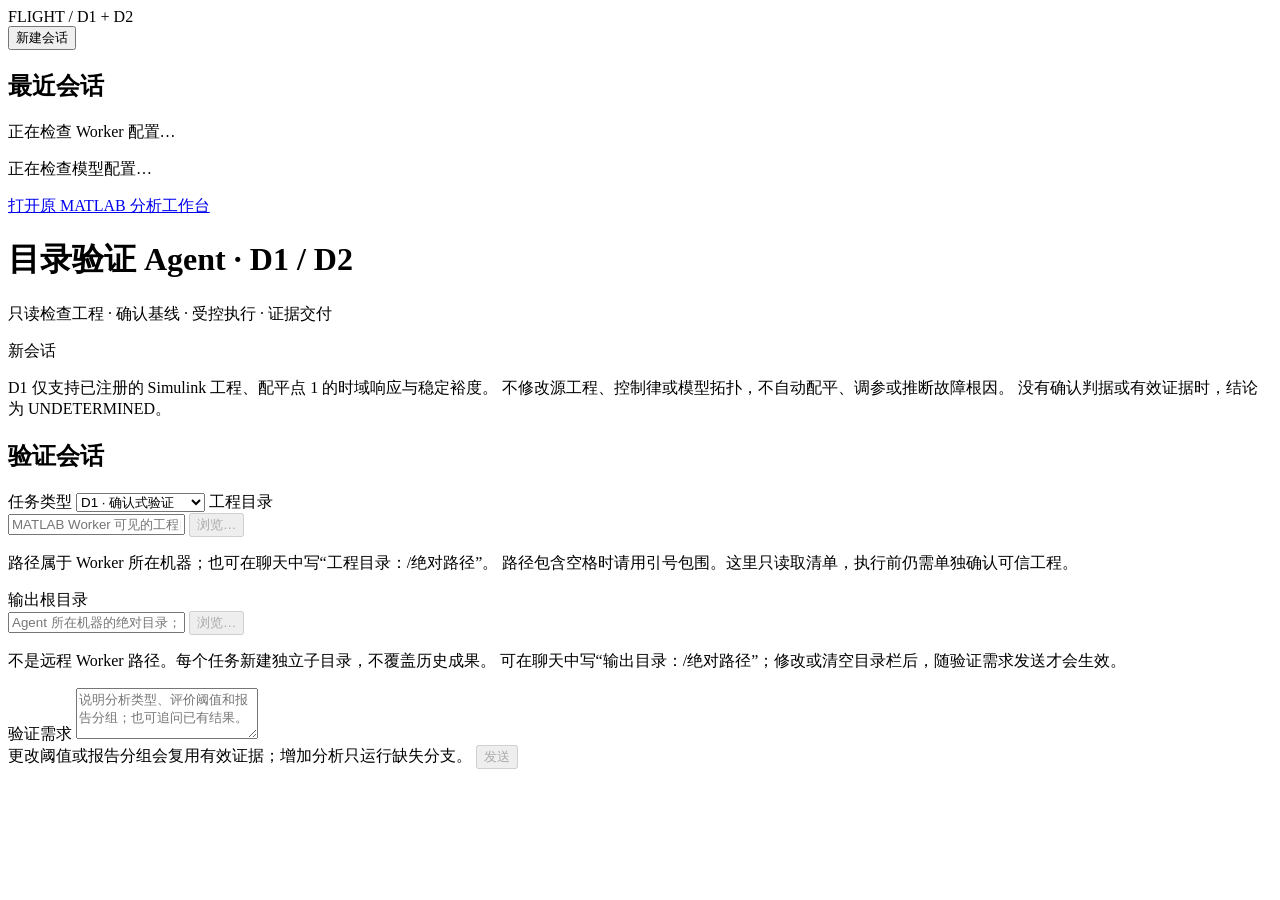
==== src/flight_agent/static/agent.html @ bb7110cc "feat: add shared evidence runtime and D2 diagnosis Share versioned capability, evidence, and cache c" ====
<!doctype html>
<html lang="zh-CN">
<head>
  <meta charset="utf-8">
  <meta name="viewport" content="width=device-width, initial-scale=1">
  <title>目录验证 Agent · D1 / D2</title>
  <link rel="stylesheet" href="/static/agent.css">
  <script src="/static/agent.js" defer></script>
</head>
<body>
  <aside class="sidebar">
    <div class="brand">FLIGHT / D1 + D2</div>
    <button id="new-conversation" type="button">新建会话</button>
    <h2>最近会话</h2>
    <nav id="conversation-history" aria-label="最近会话"></nav>
    <div class="environment">
      <p id="worker-state">正在检查 Worker 配置…</p>
      <p id="model-state">正在检查模型配置…</p>
      <a href="/workbench">打开原 MATLAB 分析工作台</a>
    </div>
  </aside>
  <main>
    <header>
      <div>
        <h1>目录验证 Agent · D1 / D2</h1>
        <p>只读检查工程 · 确认基线 · 受控执行 · 证据交付</p>
      </div>
      <span id="conversation-status" class="badge" role="status">新会话</span>
    </header>
    <p id="scenario-boundary" class="boundary">
      D1 仅支持已注册的 Simulink 工程、配平点 1 的时域响应与稳定裕度。
      不修改源工程、控制律或模型拓扑，不自动配平、调参或推断故障根因。
      没有确认判据或有效证据时，结论为 UNDETERMINED。
    </p>
    <div id="notice" role="alert" hidden></div>
    <section class="card" aria-labelledby="conversation-heading">
      <h2 id="conversation-heading">验证会话</h2>
      <div id="messages" aria-live="polite"></div>
      <form id="composer">
        <label for="scenario">任务类型</label>
        <select id="scenario">
          <option value="d1">D1 · 确认式验证</option>
          <option value="d2">D2 · 证据驱动诊断</option>
        </select>
        <label id="project-label" for="project-root">工程目录</label>
        <div class="directory-field">
          <input id="project-root" type="text" maxlength="4096" autocomplete="off"
                 placeholder="MATLAB Worker 可见的工程目录，例如 D:\F16_package">
          <button id="browse-project" type="button" aria-label="浏览工程目录"
                  aria-haspopup="dialog" aria-controls="directory-picker" disabled>浏览…</button>
        </div>
        <p id="project-hint" class="hint">
          路径属于 Worker 所在机器；也可在聊天中写“工程目录：/绝对路径”。
          路径包含空格时请用引号包围。这里只读取清单，执行前仍需单独确认可信工程。
        </p>
        <label for="output-root">输出根目录</label>
        <div class="directory-field">
          <input id="output-root" type="text" maxlength="4096" autocomplete="off"
                 placeholder="Agent 所在机器的绝对目录；留空使用默认位置">
          <button id="browse-output" type="button" aria-label="浏览输出根目录"
                  aria-haspopup="dialog" aria-controls="directory-picker" disabled>浏览…</button>
        </div>
        <p class="hint">
          不是远程 Worker 路径。每个任务新建独立子目录，不覆盖历史成果。
          可在聊天中写“输出目录：/绝对路径”；修改或清空目录栏后，随验证需求发送才会生效。
        </p>
        <label id="request-label" for="message">验证需求</label>
        <textarea id="message" rows="3" maxlength="4000" required
                  placeholder="说明分析类型、评价阈值和报告分组；也可追问已有结果。"></textarea>
        <div class="composer-actions">
          <span id="composer-hint" class="hint">更改阈值或报告分组会复用有效证据；增加分析只运行缺失分支。</span>
          <button id="send" type="submit" disabled>发送</button>
        </div>
      </form>
    </section>
    <section id="baseline-card" class="card" aria-labelledby="baseline-heading" hidden>
      <h2 id="baseline-heading">评价基线</h2>
      <div id="baseline"></div>
      <div id="decision-controls" hidden>
        <p id="decision-message"></p>
        <label id="trust-label" class="consent">
          <input id="trusted" type="checkbox">
          <span id="trust-text">我已核对基线，并确认该工程代码可信</span>
        </label>
        <p id="trust-warning" class="hint">
          工程初始化代码以 Worker 用户权限在隔离副本中执行。只允许你已审查并信任的工程。
        </p>
        <div class="actions">
          <button id="confirm" type="button" hidden disabled>确认基线并执行</button>
          <button id="resume" type="button" hidden>续接已有运行</button>
          <button id="retry" type="button" hidden disabled>确认重试失败分支</button>
          <button id="replan" type="button" hidden disabled>采纳恢复方案（不执行）</button>
        </div>
      </div>
    </section>
    <section id="execution-card" class="card" aria-labelledby="execution-heading" hidden>
      <h2 id="execution-heading">任务与执行证据</h2>
      <p id="stage" role="status"></p>
      <ol id="nodes"></ol>
      <details>
        <summary>执行日志与调用记录</summary>
        <pre id="execution-log"></pre>
      </details>
    </section>
    <section id="evaluation-card" class="card" aria-labelledby="evaluation-heading" hidden>
      <h2 id="evaluation-heading">评价结果</h2>
      <div id="evaluation"></div>
      <p id="explanation"></p>
    </section>
    <section id="delivery-card" class="card" aria-labelledby="delivery-heading" hidden>
      <h2 id="delivery-heading">交付物</h2>
      <p class="hint">每次下载均核对文件类型、大小和 SHA-256。历史版本保留，不覆盖原报告。</p>
      <p id="results-directory"></p>
      <div id="artifacts"></div>
    </section>
  </main>
  <dialog id="directory-picker" aria-labelledby="directory-title" aria-describedby="directory-host">
    <h2 id="directory-title">选择目录</h2>
    <p id="directory-host" class="hint"></p>
    <form id="directory-address-form">
      <label for="directory-address">目录地址</label>
      <div class="directory-field">
        <input id="directory-address" type="text" maxlength="4096" autocomplete="off"
               placeholder="输入绝对目录，或留空打开主目录" autofocus>
        <button type="submit">前往</button>
      </div>
    </form>
    <div class="actions">
      <button id="directory-up" type="button" disabled>上一级</button>
      <button id="directory-home" type="button">主目录</button>
    </div>
    <p id="directory-status" class="hint" role="status"></p>
    <p id="directory-error" role="alert" hidden></p>
    <ul id="directory-list" aria-label="子目录"></ul>
    <p class="hint">仅浏览现有文件夹；选择后只填写目录栏，不发送任务或执行工程。</p>
    <div class="actions directory-actions">
      <button id="directory-cancel" type="button">取消</button>
      <button id="directory-choose" type="button" disabled>选择此目录</button>
    </div>
  </dialog>
</body>
</html>
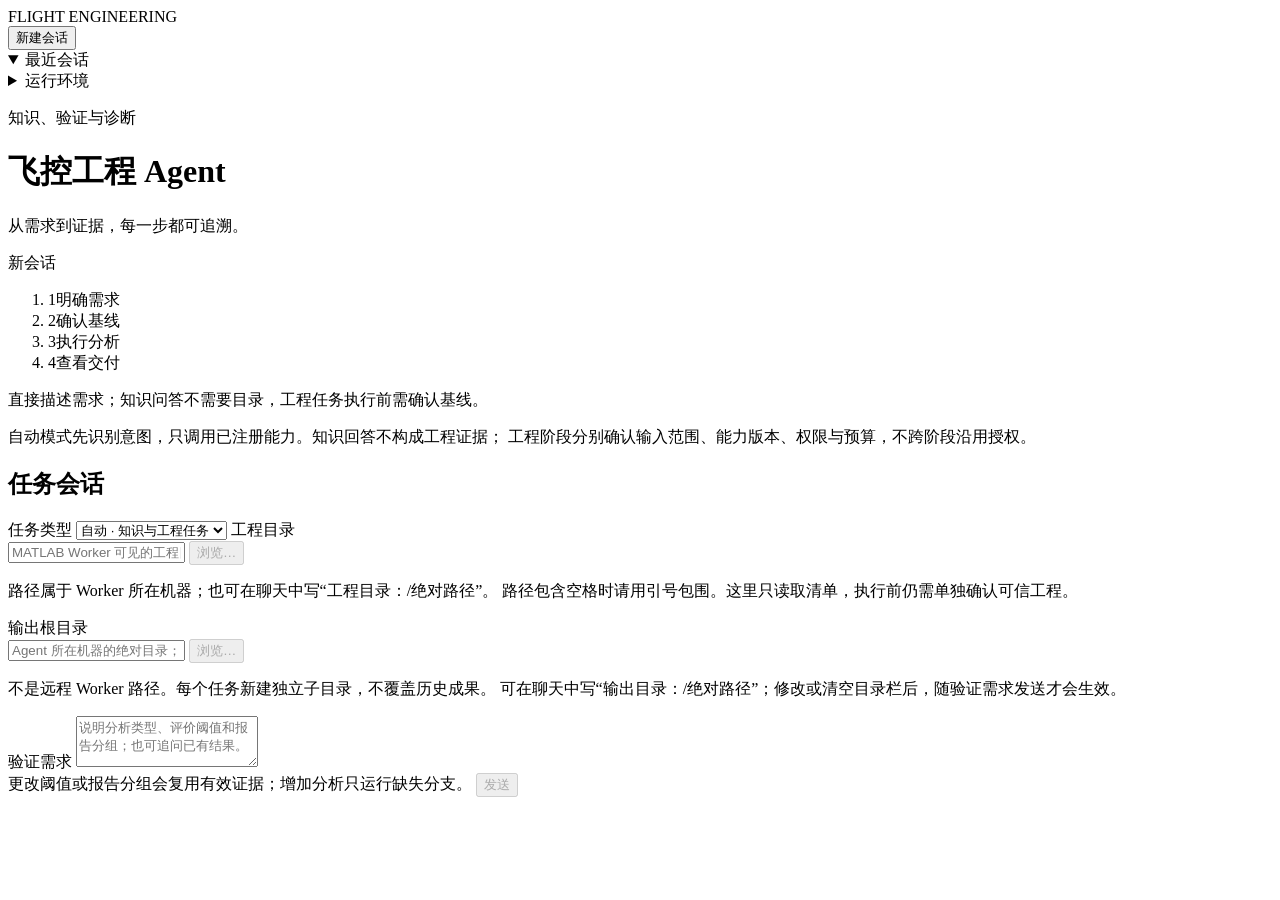
==== commit 4bea22a3: "feat: add generic workflow orchestration and versioned execution Route structured intents through re" ====
--- a/src/flight_agent/static/agent.html
+++ b/src/flight_agent/static/agent.html
@@ -3,42 +3,97 @@
 <head>
   <meta charset="utf-8">
   <meta name="viewport" content="width=device-width, initial-scale=1">
-  <title>目录验证 Agent · D1 / D2</title>
+  <title>飞控工程 Agent</title>
   <link rel="stylesheet" href="/static/agent.css">
   <script src="/static/agent.js" defer></script>
 </head>
 <body>
   <aside class="sidebar">
-    <div class="brand">FLIGHT / D1 + D2</div>
-    <button id="new-conversation" type="button">新建会话</button>
-    <h2>最近会话</h2>
-    <nav id="conversation-history" aria-label="最近会话"></nav>
-    <div class="environment">
-      <p id="worker-state">正在检查 Worker 配置…</p>
-      <p id="model-state">正在检查模型配置…</p>
-      <a href="/workbench">打开原 MATLAB 分析工作台</a>
+    <div class="sidebar-top">
+      <div class="brand">FLIGHT <span>ENGINEERING</span></div>
+      <button id="new-conversation" type="button">新建会话</button>
     </div>
+    <details id="history-panel" open>
+      <summary>最近会话</summary>
+      <nav id="conversation-history" aria-label="最近会话"></nav>
+      <details class="environment">
+        <summary>运行环境</summary>
+        <p id="worker-state">正在检查 Worker 配置…</p>
+        <p id="model-state">正在检查模型配置…</p>
+        <a href="/workbench">打开原 MATLAB 分析工作台</a>
+      </details>
+    </details>
   </aside>
   <main>
     <header>
       <div>
-        <h1>目录验证 Agent · D1 / D2</h1>
-        <p>只读检查工程 · 确认基线 · 受控执行 · 证据交付</p>
+        <p class="eyebrow">知识、验证与诊断</p>
+        <h1>飞控工程 Agent</h1>
+        <p class="subtitle">从需求到证据，每一步都可追溯。</p>
       </div>
       <span id="conversation-status" class="badge" role="status">新会话</span>
     </header>
+    <div class="workflow">
+      <ol id="task-progress" aria-label="任务进度">
+        <li aria-current="step"><span>1</span>明确需求</li>
+        <li><span>2</span>确认基线</li>
+        <li><span>3</span>执行分析</li>
+        <li><span>4</span>查看交付</li>
+      </ol>
+      <p id="next-action" role="status">直接描述需求；知识问答不需要目录，工程任务执行前需确认基线。</p>
+    </div>
     <p id="scenario-boundary" class="boundary">
-      D1 仅支持已注册的 Simulink 工程、配平点 1 的时域响应与稳定裕度。
-      不修改源工程、控制律或模型拓扑，不自动配平、调参或推断故障根因。
-      没有确认判据或有效证据时，结论为 UNDETERMINED。
+      自动模式先识别意图，只调用已注册能力。知识回答不构成工程证据；
+      工程阶段分别确认输入范围、能力版本、权限与预算，不跨阶段沿用授权。
     </p>
     <div id="notice" role="alert" hidden></div>
+    <section id="evaluation-card" class="card" aria-labelledby="evaluation-heading" hidden>
+      <h2 id="evaluation-heading">评价结果</h2>
+      <div id="evaluation"></div>
+      <p id="explanation" class="hint"></p>
+    </section>
+    <section id="delivery-card" class="card" aria-labelledby="delivery-heading" hidden>
+      <h2 id="delivery-heading">交付物</h2>
+      <p class="hint">下载时核对文件类型、大小与 SHA-256；历史版本保留，不覆盖原报告。</p>
+      <p id="results-directory" class="hint"></p>
+      <div id="artifacts"></div>
+    </section>
+    <section id="baseline-card" class="card" aria-labelledby="baseline-heading" hidden>
+      <h2 id="baseline-heading">评价基线</h2>
+      <div id="baseline"></div>
+      <div id="decision-controls" hidden>
+        <p id="decision-message"></p>
+        <label id="trust-label" class="consent">
+          <input id="trusted" type="checkbox">
+          <span id="trust-text">我已核对基线，并确认该工程代码可信</span>
+        </label>
+        <p id="trust-warning" class="hint">
+          工程初始化代码以 Worker 用户权限在隔离副本中执行。只允许你已审查并信任的工程。
+        </p>
+        <div class="actions">
+          <button id="confirm" type="button" hidden disabled>确认基线并执行</button>
+          <button id="resume" type="button" hidden>续接已有运行</button>
+          <button id="retry" type="button" hidden disabled>确认重试失败分支</button>
+          <button id="replan" type="button" hidden disabled>采纳恢复方案（不执行）</button>
+        </div>
+      </div>
+    </section>
+    <section id="execution-card" class="card" aria-labelledby="execution-heading" hidden>
+      <h2 id="execution-heading">任务与执行证据</h2>
+      <p id="stage" role="status"></p>
+      <ol id="nodes"></ol>
+      <details>
+        <summary>执行日志与调用记录</summary>
+        <pre id="execution-log"></pre>
+      </details>
+    </section>
     <section class="card" aria-labelledby="conversation-heading">
-      <h2 id="conversation-heading">验证会话</h2>
+      <h2 id="conversation-heading">任务会话</h2>
       <div id="messages" aria-live="polite"></div>
       <form id="composer">
         <label for="scenario">任务类型</label>
         <select id="scenario">
+          <option value="auto" selected>自动 · 知识与工程任务</option>
           <option value="d1">D1 · 确认式验证</option>
           <option value="d2">D2 · 证据驱动诊断</option>
         </select>
@@ -69,49 +124,9 @@
                   placeholder="说明分析类型、评价阈值和报告分组；也可追问已有结果。"></textarea>
         <div class="composer-actions">
           <span id="composer-hint" class="hint">更改阈值或报告分组会复用有效证据；增加分析只运行缺失分支。</span>
-          <button id="send" type="submit" disabled>发送</button>
+          <button id="send" class="primary" type="submit" disabled>发送</button>
         </div>
       </form>
-    </section>
-    <section id="baseline-card" class="card" aria-labelledby="baseline-heading" hidden>
-      <h2 id="baseline-heading">评价基线</h2>
-      <div id="baseline"></div>
-      <div id="decision-controls" hidden>
-        <p id="decision-message"></p>
-        <label id="trust-label" class="consent">
-          <input id="trusted" type="checkbox">
-          <span id="trust-text">我已核对基线，并确认该工程代码可信</span>
-        </label>
-        <p id="trust-warning" class="hint">
-          工程初始化代码以 Worker 用户权限在隔离副本中执行。只允许你已审查并信任的工程。
-        </p>
-        <div class="actions">
-          <button id="confirm" type="button" hidden disabled>确认基线并执行</button>
-          <button id="resume" type="button" hidden>续接已有运行</button>
-          <button id="retry" type="button" hidden disabled>确认重试失败分支</button>
-          <button id="replan" type="button" hidden disabled>采纳恢复方案（不执行）</button>
-        </div>
-      </div>
-    </section>
-    <section id="execution-card" class="card" aria-labelledby="execution-heading" hidden>
-      <h2 id="execution-heading">任务与执行证据</h2>
-      <p id="stage" role="status"></p>
-      <ol id="nodes"></ol>
-      <details>
-        <summary>执行日志与调用记录</summary>
-        <pre id="execution-log"></pre>
-      </details>
-    </section>
-    <section id="evaluation-card" class="card" aria-labelledby="evaluation-heading" hidden>
-      <h2 id="evaluation-heading">评价结果</h2>
-      <div id="evaluation"></div>
-      <p id="explanation"></p>
-    </section>
-    <section id="delivery-card" class="card" aria-labelledby="delivery-heading" hidden>
-      <h2 id="delivery-heading">交付物</h2>
-      <p class="hint">每次下载均核对文件类型、大小和 SHA-256。历史版本保留，不覆盖原报告。</p>
-      <p id="results-directory"></p>
-      <div id="artifacts"></div>
     </section>
   </main>
   <dialog id="directory-picker" aria-labelledby="directory-title" aria-describedby="directory-host">
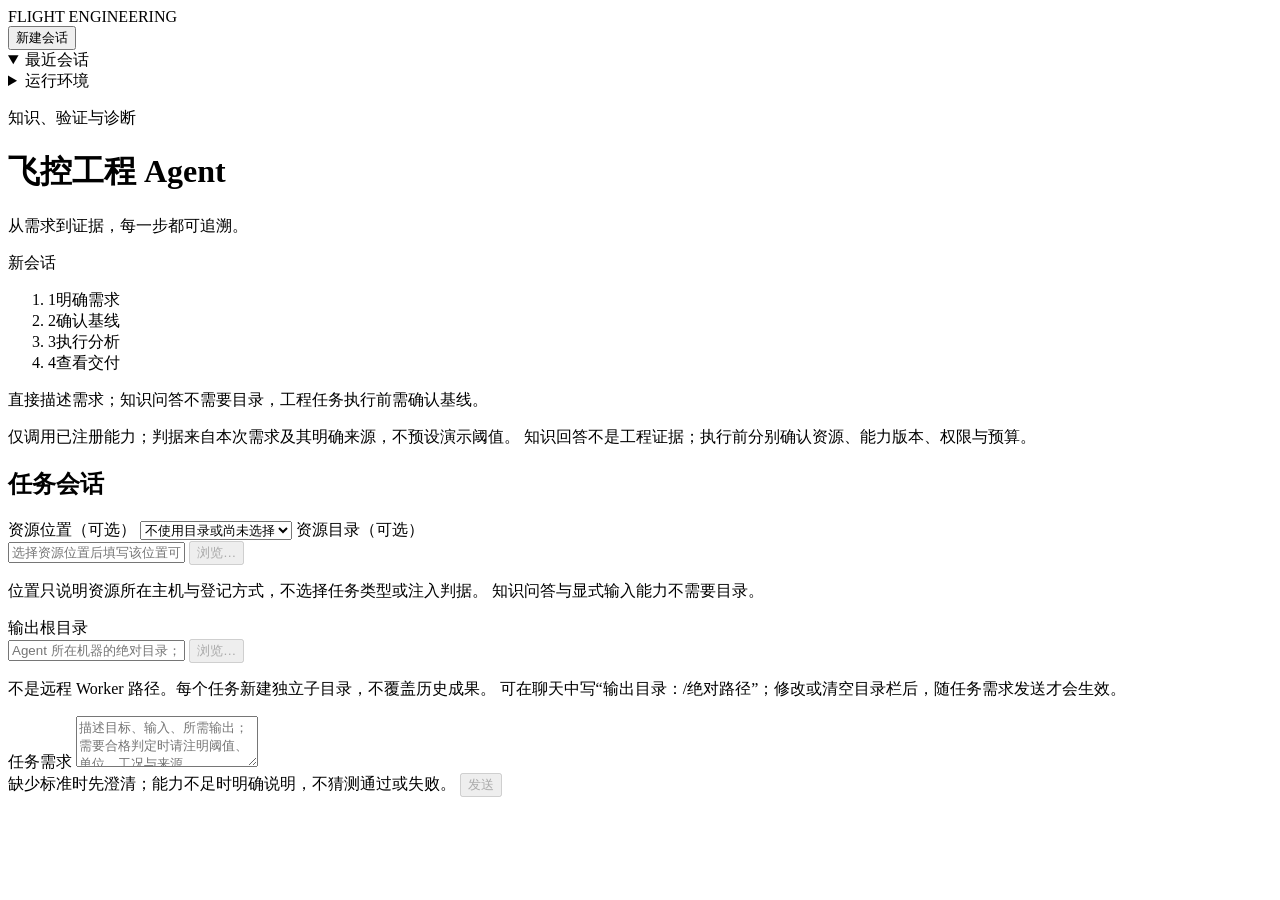
==== commit 945c491d: "feat: make engineering agent requirements-driven Introduce v2 sourced requirements, registered capab" ====
--- a/src/flight_agent/static/agent.html
+++ b/src/flight_agent/static/agent.html
@@ -42,9 +42,9 @@
       </ol>
       <p id="next-action" role="status">直接描述需求；知识问答不需要目录，工程任务执行前需确认基线。</p>
     </div>
-    <p id="scenario-boundary" class="boundary">
-      自动模式先识别意图，只调用已注册能力。知识回答不构成工程证据；
-      工程阶段分别确认输入范围、能力版本、权限与预算，不跨阶段沿用授权。
+    <p id="capability-boundary" class="boundary">
+      仅调用已注册能力；判据来自本次需求及其明确来源，不预设演示阈值。
+      知识回答不是工程证据；执行前分别确认资源、能力版本、权限与预算。
     </p>
     <div id="notice" role="alert" hidden></div>
     <section id="evaluation-card" class="card" aria-labelledby="evaluation-heading" hidden>
@@ -59,16 +59,16 @@
       <div id="artifacts"></div>
     </section>
     <section id="baseline-card" class="card" aria-labelledby="baseline-heading" hidden>
-      <h2 id="baseline-heading">评价基线</h2>
+      <h2 id="baseline-heading">执行方案</h2>
       <div id="baseline"></div>
       <div id="decision-controls" hidden>
         <p id="decision-message"></p>
         <label id="trust-label" class="consent">
           <input id="trusted" type="checkbox">
-          <span id="trust-text">我已核对基线，并确认该工程代码可信</span>
+          <span id="trust-text">我已核对需求、资源、能力版本、权限与预算，同意执行本方案</span>
         </label>
         <p id="trust-warning" class="hint">
-          工程初始化代码以 Worker 用户权限在隔离副本中执行。只允许你已审查并信任的工程。
+          仅授权当前方案，不沿用其他任务的执行授权。
         </p>
         <div class="actions">
           <button id="confirm" type="button" hidden disabled>确认基线并执行</button>
@@ -91,22 +91,20 @@
       <h2 id="conversation-heading">任务会话</h2>
       <div id="messages" aria-live="polite"></div>
       <form id="composer">
-        <label for="scenario">任务类型</label>
-        <select id="scenario">
-          <option value="auto" selected>自动 · 知识与工程任务</option>
-          <option value="d1">D1 · 确认式验证</option>
-          <option value="d2">D2 · 证据驱动诊断</option>
+        <label for="resource-location">资源位置（可选）</label>
+        <select id="resource-location">
+          <option value="">不使用目录或尚未选择</option>
         </select>
-        <label id="project-label" for="project-root">工程目录</label>
+        <label id="project-label" for="project-root">资源目录（可选）</label>
         <div class="directory-field">
           <input id="project-root" type="text" maxlength="4096" autocomplete="off"
-                 placeholder="MATLAB Worker 可见的工程目录，例如 D:\F16_package">
-          <button id="browse-project" type="button" aria-label="浏览工程目录"
+                 placeholder="选择资源位置后填写该位置可见的绝对目录">
+          <button id="browse-project" type="button" aria-label="浏览资源目录"
                   aria-haspopup="dialog" aria-controls="directory-picker" disabled>浏览…</button>
         </div>
         <p id="project-hint" class="hint">
-          路径属于 Worker 所在机器；也可在聊天中写“工程目录：/绝对路径”。
-          路径包含空格时请用引号包围。这里只读取清单，执行前仍需单独确认可信工程。
+          位置只说明资源所在主机与登记方式，不选择任务类型或注入判据。
+          知识问答与显式输入能力不需要目录。
         </p>
         <label for="output-root">输出根目录</label>
         <div class="directory-field">
@@ -117,13 +115,13 @@
         </div>
         <p class="hint">
           不是远程 Worker 路径。每个任务新建独立子目录，不覆盖历史成果。
-          可在聊天中写“输出目录：/绝对路径”；修改或清空目录栏后，随验证需求发送才会生效。
+          可在聊天中写“输出目录：/绝对路径”；修改或清空目录栏后，随任务需求发送才会生效。
         </p>
-        <label id="request-label" for="message">验证需求</label>
+        <label id="request-label" for="message">任务需求</label>
         <textarea id="message" rows="3" maxlength="4000" required
-                  placeholder="说明分析类型、评价阈值和报告分组；也可追问已有结果。"></textarea>
+                  placeholder="描述目标、输入、所需输出；需要合格判定时请注明阈值、单位、工况与来源。"></textarea>
         <div class="composer-actions">
-          <span id="composer-hint" class="hint">更改阈值或报告分组会复用有效证据；增加分析只运行缺失分支。</span>
+          <span id="composer-hint" class="hint">缺少标准时先澄清；能力不足时明确说明，不猜测通过或失败。</span>
           <button id="send" class="primary" type="submit" disabled>发送</button>
         </div>
       </form>
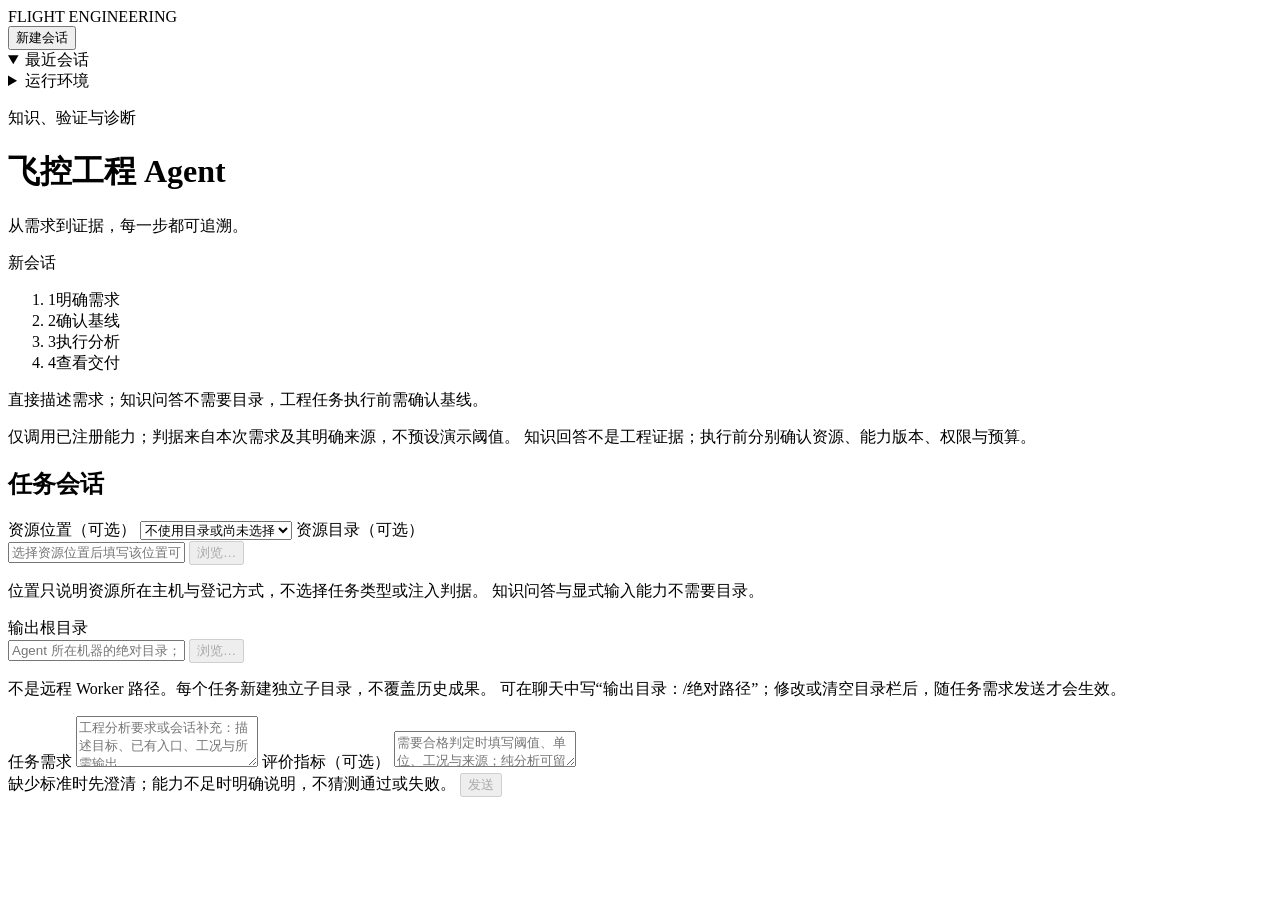
==== commit 1503f2cc: "feat: expose local project analysis and evaluation inputs Co-authored-by: Copilot <223556219+Copilot" ====
--- a/src/flight_agent/static/agent.html
+++ b/src/flight_agent/static/agent.html
@@ -19,6 +19,7 @@
       <details class="environment">
         <summary>运行环境</summary>
         <p id="worker-state">正在检查 Worker 配置…</p>
+        <p id="local-matlab-state">正在检查本机 MATLAB Engine…</p>
         <p id="model-state">正在检查模型配置…</p>
         <a href="/workbench">打开原 MATLAB 分析工作台</a>
       </details>
@@ -119,7 +120,10 @@
         </p>
         <label id="request-label" for="message">任务需求</label>
         <textarea id="message" rows="3" maxlength="4000" required
-                  placeholder="描述目标、输入、所需输出；需要合格判定时请注明阈值、单位、工况与来源。"></textarea>
+                  placeholder="工程分析要求或会话补充：描述目标、已有入口、工况与所需输出。"></textarea>
+        <label for="evaluation-criteria">评价指标（可选）</label>
+        <textarea id="evaluation-criteria" rows="2" maxlength="4000"
+                  placeholder="需要合格判定时填写阈值、单位、工况与来源；纯分析可留空。"></textarea>
         <div class="composer-actions">
           <span id="composer-hint" class="hint">缺少标准时先澄清；能力不足时明确说明，不猜测通过或失败。</span>
           <button id="send" class="primary" type="submit" disabled>发送</button>
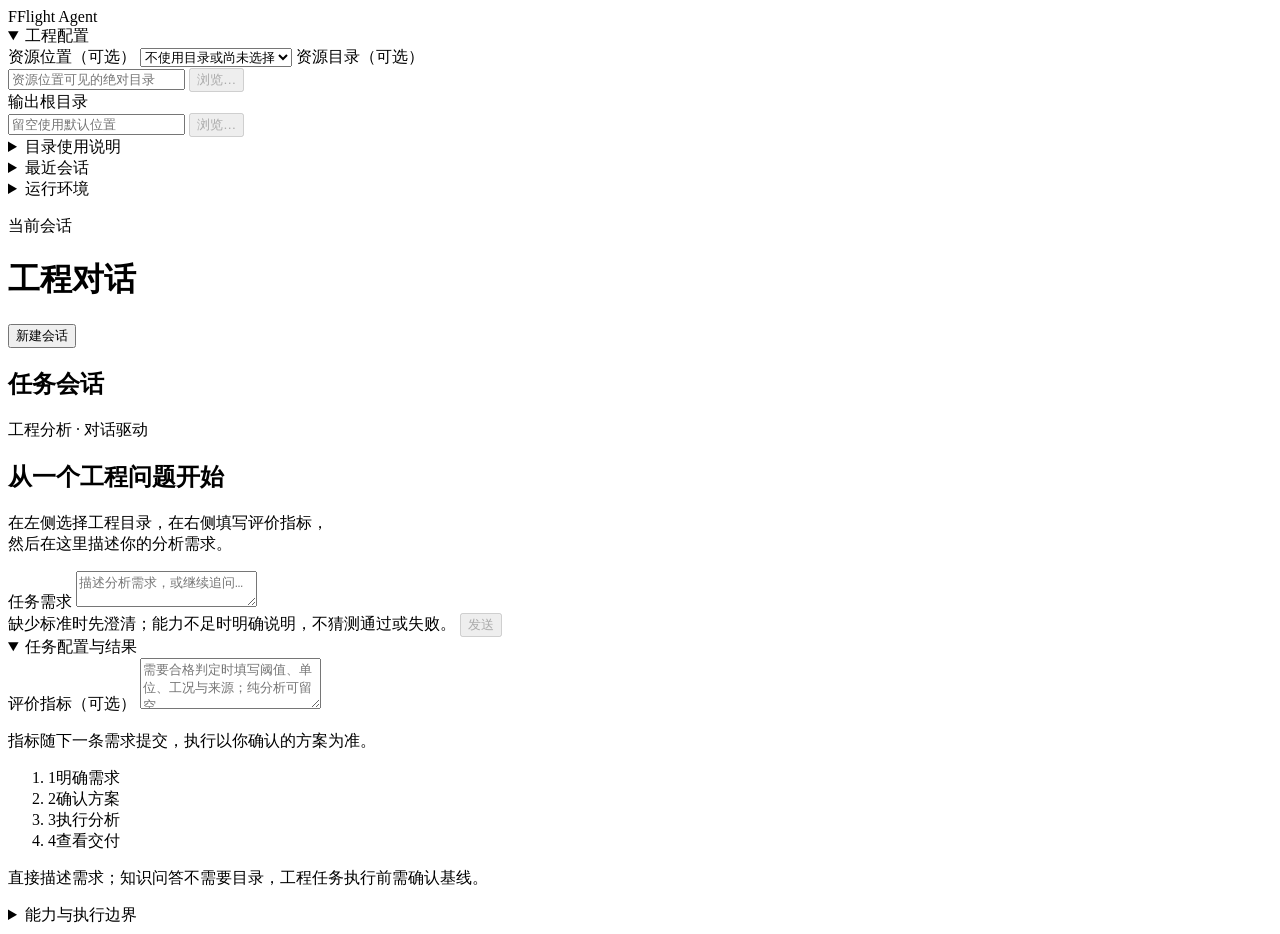
==== commit dc75b26e: "feat: refine Flight Agent workbench and documentation Add a compact three-column interface with pers" ====
--- a/src/flight_agent/static/agent.html
+++ b/src/flight_agent/static/agent.html
@@ -3,134 +3,176 @@
 <head>
   <meta charset="utf-8">
   <meta name="viewport" content="width=device-width, initial-scale=1">
-  <title>飞控工程 Agent</title>
+  <title>Flight Agent</title>
+  <link rel="icon" type="image/svg+xml" href="/static/favicon.svg">
   <link rel="stylesheet" href="/static/agent.css">
   <script src="/static/agent.js" defer></script>
 </head>
 <body>
-  <aside class="sidebar">
+  <aside id="project-sidebar" class="sidebar" aria-label="工程配置与会话">
     <div class="sidebar-top">
-      <div class="brand">FLIGHT <span>ENGINEERING</span></div>
-      <button id="new-conversation" type="button">新建会话</button>
+      <div class="brand"><span class="brand-mark" aria-hidden="true">F</span>Flight Agent</div>
     </div>
-    <details id="history-panel" open>
-      <summary>最近会话</summary>
-      <nav id="conversation-history" aria-label="最近会话"></nav>
-      <details class="environment">
-        <summary>运行环境</summary>
-        <p id="worker-state">正在检查 Worker 配置…</p>
-        <p id="local-matlab-state">正在检查本机 MATLAB Engine…</p>
-        <p id="model-state">正在检查模型配置…</p>
-        <a href="/workbench">打开原 MATLAB 分析工作台</a>
-      </details>
-    </details>
-  </aside>
-  <main>
-    <header>
-      <div>
-        <p class="eyebrow">知识、验证与诊断</p>
-        <h1>飞控工程 Agent</h1>
-        <p class="subtitle">从需求到证据，每一步都可追溯。</p>
-      </div>
-      <span id="conversation-status" class="badge" role="status">新会话</span>
-    </header>
-    <div class="workflow">
-      <ol id="task-progress" aria-label="任务进度">
-        <li aria-current="step"><span>1</span>明确需求</li>
-        <li><span>2</span>确认基线</li>
-        <li><span>3</span>执行分析</li>
-        <li><span>4</span>查看交付</li>
-      </ol>
-      <p id="next-action" role="status">直接描述需求；知识问答不需要目录，工程任务执行前需确认基线。</p>
-    </div>
-    <p id="capability-boundary" class="boundary">
-      仅调用已注册能力；判据来自本次需求及其明确来源，不预设演示阈值。
-      知识回答不是工程证据；执行前分别确认资源、能力版本、权限与预算。
-    </p>
-    <div id="notice" role="alert" hidden></div>
-    <section id="evaluation-card" class="card" aria-labelledby="evaluation-heading" hidden>
-      <h2 id="evaluation-heading">评价结果</h2>
-      <div id="evaluation"></div>
-      <p id="explanation" class="hint"></p>
-    </section>
-    <section id="delivery-card" class="card" aria-labelledby="delivery-heading" hidden>
-      <h2 id="delivery-heading">交付物</h2>
-      <p class="hint">下载时核对文件类型、大小与 SHA-256；历史版本保留，不覆盖原报告。</p>
-      <p id="results-directory" class="hint"></p>
-      <div id="artifacts"></div>
-    </section>
-    <section id="baseline-card" class="card" aria-labelledby="baseline-heading" hidden>
-      <h2 id="baseline-heading">执行方案</h2>
-      <div id="baseline"></div>
-      <div id="decision-controls" hidden>
-        <p id="decision-message"></p>
-        <label id="trust-label" class="consent">
-          <input id="trusted" type="checkbox">
-          <span id="trust-text">我已核对需求、资源、能力版本、权限与预算，同意执行本方案</span>
-        </label>
-        <p id="trust-warning" class="hint">
-          仅授权当前方案，不沿用其他任务的执行授权。
-        </p>
-        <div class="actions">
-          <button id="confirm" type="button" hidden disabled>确认基线并执行</button>
-          <button id="resume" type="button" hidden>续接已有运行</button>
-          <button id="retry" type="button" hidden disabled>确认重试失败分支</button>
-          <button id="replan" type="button" hidden disabled>采纳恢复方案（不执行）</button>
-        </div>
-      </div>
-    </section>
-    <section id="execution-card" class="card" aria-labelledby="execution-heading" hidden>
-      <h2 id="execution-heading">任务与执行证据</h2>
-      <p id="stage" role="status"></p>
-      <ol id="nodes"></ol>
-      <details>
-        <summary>执行日志与调用记录</summary>
-        <pre id="execution-log"></pre>
-      </details>
-    </section>
-    <section class="card" aria-labelledby="conversation-heading">
-      <h2 id="conversation-heading">任务会话</h2>
-      <div id="messages" aria-live="polite"></div>
-      <form id="composer">
-        <label for="resource-location">资源位置（可选）</label>
-        <select id="resource-location">
-          <option value="">不使用目录或尚未选择</option>
-        </select>
-        <label id="project-label" for="project-root">资源目录（可选）</label>
-        <div class="directory-field">
-          <input id="project-root" type="text" maxlength="4096" autocomplete="off"
-                 placeholder="选择资源位置后填写该位置可见的绝对目录">
-          <button id="browse-project" type="button" aria-label="浏览资源目录"
-                  aria-haspopup="dialog" aria-controls="directory-picker" disabled>浏览…</button>
-        </div>
+    <details id="resource-panel" class="settings-panel" open>
+      <summary>工程配置</summary>
+      <label for="resource-location">资源位置（可选）</label>
+      <select id="resource-location" form="composer">
+        <option value="">不使用目录或尚未选择</option>
+      </select>
+      <label id="project-label" for="project-root">资源目录（可选）</label>
+      <div class="directory-field">
+        <input id="project-root" form="composer" type="text" maxlength="4096" autocomplete="off"
+               placeholder="资源位置可见的绝对目录">
+        <button id="browse-project" type="button" aria-label="浏览资源目录"
+                aria-haspopup="dialog" aria-controls="directory-picker" disabled>浏览…</button>
+      </div>
+      <label for="output-root">输出根目录</label>
+      <div class="directory-field">
+        <input id="output-root" form="composer" type="text" maxlength="4096" autocomplete="off"
+               placeholder="留空使用默认位置">
+        <button id="browse-output" type="button" aria-label="浏览输出根目录"
+                aria-haspopup="dialog" aria-controls="directory-picker" disabled>浏览…</button>
+      </div>
+      <details class="directory-help">
+        <summary>目录使用说明</summary>
         <p id="project-hint" class="hint">
           位置只说明资源所在主机与登记方式，不选择任务类型或注入判据。
           知识问答与显式输入能力不需要目录。
         </p>
-        <label for="output-root">输出根目录</label>
-        <div class="directory-field">
-          <input id="output-root" type="text" maxlength="4096" autocomplete="off"
-                 placeholder="Agent 所在机器的绝对目录；留空使用默认位置">
-          <button id="browse-output" type="button" aria-label="浏览输出根目录"
-                  aria-haspopup="dialog" aria-controls="directory-picker" disabled>浏览…</button>
-        </div>
+        <p class="hint">输出根目录是 Agent 所在机器的绝对目录，不是远程 Worker 路径。</p>
         <p class="hint">
-          不是远程 Worker 路径。每个任务新建独立子目录，不覆盖历史成果。
+          每个任务新建独立子目录，不覆盖历史成果。
           可在聊天中写“输出目录：/绝对路径”；修改或清空目录栏后，随任务需求发送才会生效。
         </p>
-        <label id="request-label" for="message">任务需求</label>
-        <textarea id="message" rows="3" maxlength="4000" required
-                  placeholder="工程分析要求或会话补充：描述目标、已有入口、工况与所需输出。"></textarea>
-        <label for="evaluation-criteria">评价指标（可选）</label>
-        <textarea id="evaluation-criteria" rows="2" maxlength="4000"
-                  placeholder="需要合格判定时填写阈值、单位、工况与来源；纯分析可留空。"></textarea>
-        <div class="composer-actions">
-          <span id="composer-hint" class="hint">缺少标准时先澄清；能力不足时明确说明，不猜测通过或失败。</span>
-          <button id="send" class="primary" type="submit" disabled>发送</button>
+      </details>
+    </details>
+    <details id="history-panel">
+      <summary>最近会话</summary>
+      <nav id="conversation-history" aria-label="最近会话"></nav>
+    </details>
+    <details class="environment">
+      <summary>运行环境</summary>
+      <p id="worker-state">正在检查 Worker 配置…</p>
+      <p id="local-matlab-state">正在检查本机 MATLAB Engine…</p>
+      <p id="model-state">正在检查模型配置…</p>
+      <a href="/workbench">MATLAB分析工作台</a>
+    </details>
+  </aside>
+  <div id="left-resizer" class="column-resizer" role="separator" tabindex="0"
+       aria-label="调整左栏宽度" aria-orientation="vertical"
+       aria-controls="project-sidebar chat-column"
+       title="拖动或用左右方向键调宽；双击或按 Enter 恢复默认布局"></div>
+  <main id="chat-column" aria-label="任务对话">
+    <header class="chat-header">
+      <div>
+        <p class="eyebrow">当前会话</p>
+        <h1 id="conversation-title">工程对话</h1>
+      </div>
+      <div class="chat-actions">
+        <span id="conversation-status" class="badge" role="status" hidden>新会话</span>
+        <button id="new-conversation" type="button" aria-label="新建会话">新建会话</button>
+      </div>
+    </header>
+    <div id="notice" role="alert" hidden></div>
+    <section class="conversation" aria-labelledby="conversation-heading">
+      <h2 id="conversation-heading" class="visually-hidden">任务会话</h2>
+      <div class="conversation-feed">
+        <div id="messages" aria-live="polite"></div>
+        <div class="empty-state">
+          <p class="eyebrow">工程分析 · 对话驱动</p>
+          <h2>从一个工程问题开始</h2>
+          <p>在左侧选择工程目录，在右侧填写评价指标，<br>然后在这里描述你的分析需求。</p>
+        </div>
+      </div>
+      <form id="composer">
+        <div class="composer-box">
+          <label id="request-label" for="message">任务需求</label>
+          <textarea id="message" rows="2" maxlength="4000" required
+                    placeholder="描述分析需求，或继续追问…"></textarea>
+          <div class="composer-actions">
+            <span id="composer-hint" class="hint">缺少标准时先澄清；能力不足时明确说明，不猜测通过或失败。</span>
+            <button id="send" class="primary" type="submit" disabled>发送</button>
+          </div>
         </div>
       </form>
     </section>
   </main>
+  <div id="right-resizer" class="column-resizer" role="separator" tabindex="0"
+       aria-label="调整右栏宽度" aria-orientation="vertical"
+       aria-controls="chat-column task-sidebar"
+       title="拖动或用左右方向键调宽；双击或按 Enter 恢复默认布局"></div>
+  <aside id="task-sidebar" class="task-sidebar" aria-label="任务配置与结果">
+    <details id="task-panel" open>
+      <summary>任务配置与结果</summary>
+      <label for="evaluation-criteria">评价指标（可选）</label>
+      <textarea id="evaluation-criteria" form="composer" rows="3" maxlength="4000"
+                placeholder="需要合格判定时填写阈值、单位、工况与来源；纯分析可留空。"></textarea>
+      <p class="hint">指标随下一条需求提交，执行以你确认的方案为准。</p>
+      <div class="workflow">
+        <ol id="task-progress" aria-label="任务进度">
+          <li aria-current="step"><span>1</span>明确需求</li>
+          <li><span>2</span>确认方案</li>
+          <li><span>3</span>执行分析</li>
+          <li><span>4</span>查看交付</li>
+        </ol>
+        <p id="next-action" role="status">直接描述需求；知识问答不需要目录，工程任务执行前需确认基线。</p>
+      </div>
+      <section id="evaluation-card" class="card" aria-labelledby="evaluation-heading" hidden>
+        <h2 id="evaluation-heading">评价结果</h2>
+        <div id="evaluation"></div>
+        <p id="explanation" class="hint"></p>
+      </section>
+      <section id="delivery-card" class="card" aria-labelledby="delivery-heading" hidden>
+        <h2 id="delivery-heading">交付物</h2>
+        <div id="artifacts"></div>
+        <details class="delivery-location">
+          <summary>成果目录与下载说明</summary>
+          <p class="hint">下载时核对文件类型、大小与 SHA-256；历史版本保留，不覆盖原报告。</p>
+          <p id="results-directory" class="hint"></p>
+        </details>
+      </section>
+      <section id="baseline-card" class="card" aria-labelledby="baseline-heading" hidden>
+        <details id="baseline-details">
+          <summary><h2 id="baseline-heading">执行方案</h2></summary>
+          <div id="baseline"></div>
+          <div id="decision-controls" hidden>
+            <p id="decision-message"></p>
+            <label id="trust-label" class="consent">
+              <input id="trusted" type="checkbox">
+              <span id="trust-text">我已核对需求、资源、能力版本、权限与预算，同意执行本方案</span>
+            </label>
+            <p id="trust-warning" class="hint">
+              仅授权当前方案，不沿用其他任务的执行授权。
+            </p>
+            <div class="actions">
+              <button id="confirm" type="button" hidden disabled>确认基线并执行</button>
+              <button id="resume" type="button" hidden>续接已有运行</button>
+              <button id="retry" type="button" hidden disabled>确认重试失败分支</button>
+              <button id="replan" type="button" hidden disabled>采纳恢复方案（不执行）</button>
+            </div>
+          </div>
+        </details>
+      </section>
+      <section id="execution-card" class="card" aria-labelledby="execution-heading" hidden>
+        <details>
+          <summary><h2 id="execution-heading">任务与执行证据</h2></summary>
+          <p id="stage" role="status"></p>
+          <ol id="nodes"></ol>
+          <details>
+            <summary>执行日志与调用记录</summary>
+            <pre id="execution-log"></pre>
+          </details>
+        </details>
+      </section>
+      <details class="boundary-notes">
+        <summary>能力与执行边界</summary>
+        <p id="capability-boundary" class="boundary">
+          仅调用已注册能力；判据来自本次需求及其明确来源，不预设演示阈值。
+          知识回答不是工程证据；执行前分别确认资源、能力版本、权限与预算。
+        </p>
+      </details>
+    </details>
+  </aside>
   <dialog id="directory-picker" aria-labelledby="directory-title" aria-describedby="directory-host">
     <h2 id="directory-title">选择目录</h2>
     <p id="directory-host" class="hint"></p>
